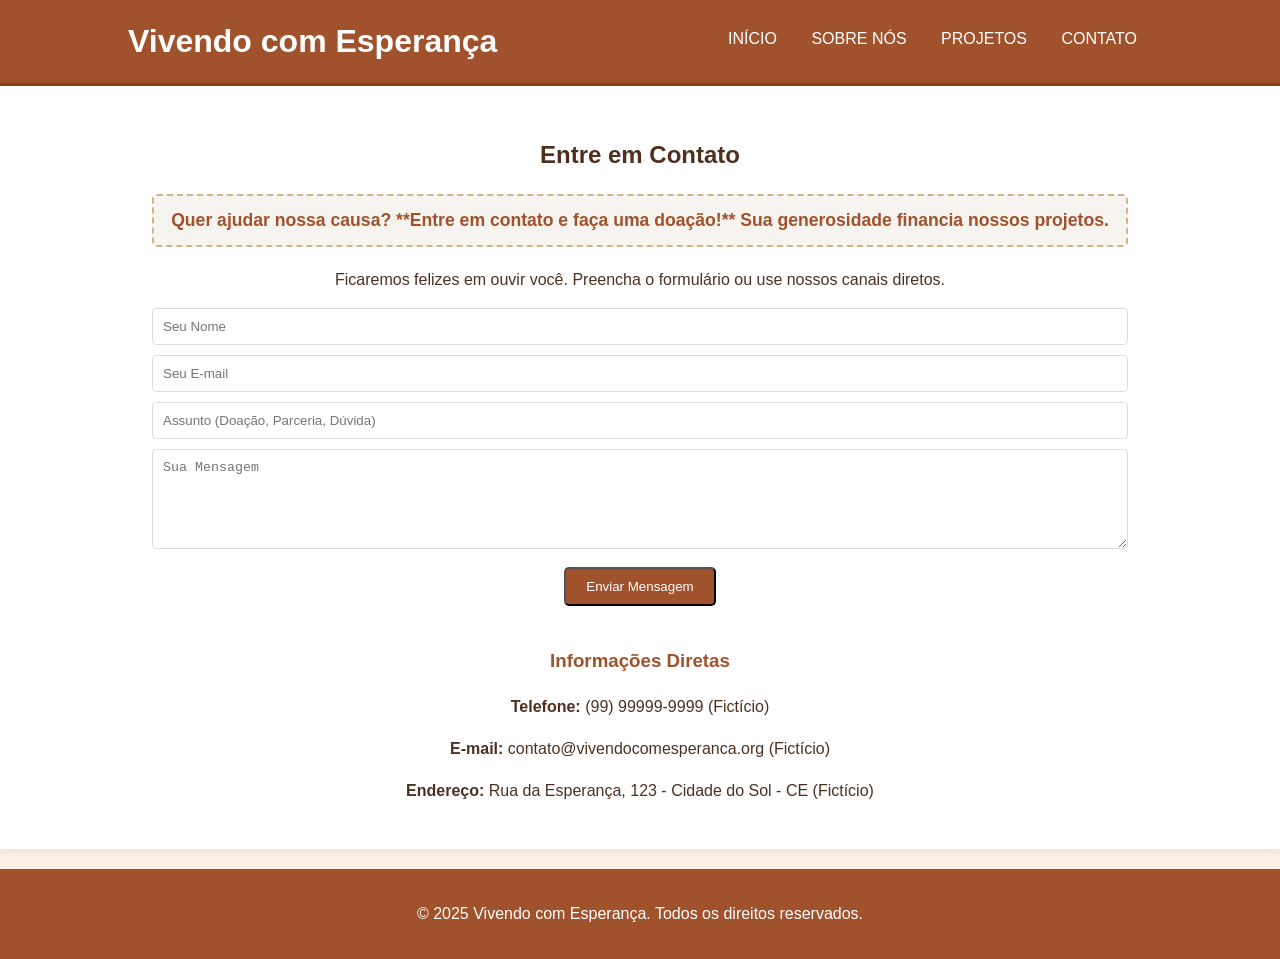
==== contato.html @ a7d502eb "Estrutura completa do site da ONG" ====
<!DOCTYPE html>
<html lang="pt-BR">
<head>
    <meta charset="UTF-8">
    <meta name="viewport" content="width=device-width, initial-scale=1.0">
    <title>Vivendo com Esperança - Contato</title> 
    <link rel="stylesheet" href="style.css">
</head>
<body>
    <header>
        <div class="container">
            <h1>Vivendo com Esperança</h1>
            <nav>
                <ul>
                    <li><a href="index.html">Início</a></li>
                    <li><a href="sobre.html">Sobre Nós</a></li>
                    <li><a href="projetos.html">Projetos</a></li>
                    <li><a href="contato.html">Contato</a></li>
                </ul>
            </nav>
        </div>
    </header>

    <main>
        <section id="contato" class="contact">
            <div class="container">
                <h2>Entre em Contato</h2>
                
                <p class="doacao-incentivo">Quer ajudar nossa causa? **Entre em contato e faça uma doação!** Sua generosidade financia nossos projetos.</p>
                
                <p>Ficaremos felizes em ouvir você. Preencha o formulário ou use nossos canais diretos.</p>
                
                <form>
                    <input type="text" placeholder="Seu Nome" required>
                    <input type="email" placeholder="Seu E-mail" required>
                    <input type="text" placeholder="Assunto (Doação, Parceria, Dúvida)" required>
                    <textarea placeholder="Sua Mensagem"></textarea>
                    <button type="submit" class="btn">Enviar Mensagem</button>
                </form>

                <div class="contact-info">
                    <h3>Informações Diretas</h3>
                    <p><strong>Telefone:</strong> (99) 99999-9999 (Fictício)</p>
                    <p><strong>E-mail:</strong> contato@vivendocomesperanca.org (Fictício)</p>
                    <p><strong>Endereço:</strong> Rua da Esperança, 123 - Cidade do Sol - CE (Fictício)</p>
                </div>
            </div>
        </section>
    </main>

    <footer>
        <div class="container">
            <p>&copy; 2025 Vivendo com Esperança. Todos os direitos reservados.</p>
        </div>
    </footer>
</body>
</html>
---- style.css ----
/* Variáveis para cores */
:root {
    /* Tons de Terra/Cerrado */
    --terra-primaria: #A0522D;       /* Marrom-Terra / Sienna - para destaque */
    --terra-secundaria: #D2B48C;     /* Marrom-Claro / Tan - para fundos ou hover */
    --terra-fundo: #FAF0E6;          /* Creme/Areia Suave - para fundo principal */
    --terra-texto: #4F301F;          /* Marrom Escuro - para texto */
    --branco: #ffffff;
}

body {
    font-family: Arial, sans-serif;
    margin: 0;
    line-height: 1.6;
    background-color: var(--terra-fundo);
    color: var(--terra-texto);
}

.container {
    width: 80%;
    margin: auto;
    overflow: hidden;
}

header {
    background: var(--terra-primaria); 
    color: var(--branco);
    padding: 1rem 0;
    border-bottom: 3px solid #8B4513; 
}

header h1 {
    float: left;
    margin: 0;
}

header nav {
    float: right;
    margin-top: 10px;
}

header ul {
    margin: 0;
    padding: 0;
    list-style: none;
}

header li {
    display: inline;
    padding: 0 15px;
}

header a {
    color: var(--branco);
    text-decoration: none;
    text-transform: uppercase;
    font-size: 16px;
}

header a:hover {
    color: var(--terra-secundaria); 
}

/* Seções */
section {
    padding: 40px 0;
    text-align: center;
}

.hero {
    /* Mantenha esta URL de placeholder ou substitua por uma imagem real de fundo com tons terrosos */
    background: url('https://via.placeholder.com/1500x500/A0522D/ffffff?text=Fundo+Cerrado+Esperança') no-repeat center center/cover;
    
    /* ALTERAÇÃO: Usando a cor marrom escuro da paleta */
    color: var(--terra-texto);
    
    min-height: 400px;
    display: flex;
    align-items: center;
    justify-content: center;
    flex-direction: column;
}
.hero h2 {
    font-size: 3rem;
    margin-bottom: 10px;
}

.hero p {
    font-size: 1.2rem;
    margin-bottom: 20px;
}

.btn {
    display: inline-block;
    color: var(--branco);
    background: var(--terra-primaria);
    padding: 10px 20px;
    text-decoration: none;
    border-radius: 5px;
    transition: background-color 0.3s ease;
}

.btn:hover {
    background: #8B4513; 
}

.about, .projects, .donate, .contact {
    background: var(--branco);
    margin-bottom: 20px;
    padding: 30px;
    box-shadow: 0 0 10px rgba(0,0,0,0.1);
}

/* --------------------------------- */
/* Estilo para a HOME (Texto de Impacto) */
/* --------------------------------- */
.impact-text {
    background-color: var(--terra-fundo); 
    padding: 60px 0;
    text-align: center;
    border-top: 5px solid var(--terra-secundaria);
}

.impact-text h2 {
    color: var(--terra-primaria);
    font-size: 2.2rem;
    margin-bottom: 25px;
}

.impact-text h3 {
    color: var(--terra-texto);
    font-style: italic;
    margin-top: 30px;
    font-size: 1.5rem;
}

.impact-text p {
    max-width: 800px;
    margin: 15px auto;
    line-height: 1.8;
}

/* --------------------------------- */
/* Estilo para SOBRE NÓS (MVV) */
/* --------------------------------- */
.mission-vision-values {
    max-width: 800px;
    margin: 30px auto;
    padding: 20px;
    background-color: var(--terra-fundo); 
    border-radius: 8px;
    text-align: left;
}

.mission-vision-values h3 {
    color: var(--terra-primaria);
    border-bottom: 2px solid #ddd;
    padding-bottom: 5px;
    margin-top: 25px;
    font-size: 1.5rem;
}

.mission-vision-values ul {
    list-style: none;
    padding: 0;
}

.mission-vision-values li {
    margin-bottom: 10px;
}

.value-highlight {
    font-weight: bold;
    color: var(--terra-texto);
}

/* --------------------------------- */
/* Estilo para PROJETOS */
/* --------------------------------- */
.project-item {
    background: var(--branco);
    padding: 20px;
    margin-bottom: 25px; 
    border-radius: 8px;
    box-shadow: 0 4px 6px rgba(0, 0, 0, 0.1);
    text-align: left;
    transition: transform 0.3s ease;
}

.project-item:hover {
    transform: translateY(-5px);
}

.project-item h3 {
    color: var(--terra-primaria);
    margin-top: 0;
    border-bottom: 1px solid #eee;
    padding-bottom: 10px;
}

/* Estilo para imagens dentro dos projetos */
.project-image {
    max-width: 100%; 
    height: auto;    
    display: block; 
    margin: 15px auto; 
    border-radius: 8px; 
    box-shadow: 0 2px 4px rgba(0, 0, 0, 0.1); 
}


/* --------------------------------- */
/* Estilo para CONTATO */
/* --------------------------------- */
form input[type="text"],
form input[type="email"],
form textarea {
    width: 100%;
    padding: 10px;
    margin-bottom: 10px;
    border: 1px solid #ddd;
    border-radius: 4px;
    box-sizing: border-box; 
}

form textarea {
    resize: vertical; 
    min-height: 100px;
}

.doacao-incentivo {
    font-size: 1.1rem;
    font-weight: bold;
    color: var(--terra-primaria); 
    padding: 10px;
    border: 2px dashed var(--terra-secundaria);
    margin: 20px 0;
    background-color: #f7f3ee; 
    border-radius: 5px;
}

.contact-info {
    margin-top: 40px;
    text-align: center;
}
.contact-info h3 {
    color: var(--terra-primaria);
}


footer {
    background: var(--terra-primaria);
    color: var(--branco);
    text-align: center;
    padding: 1rem 0;
    margin-top: 20px;
}
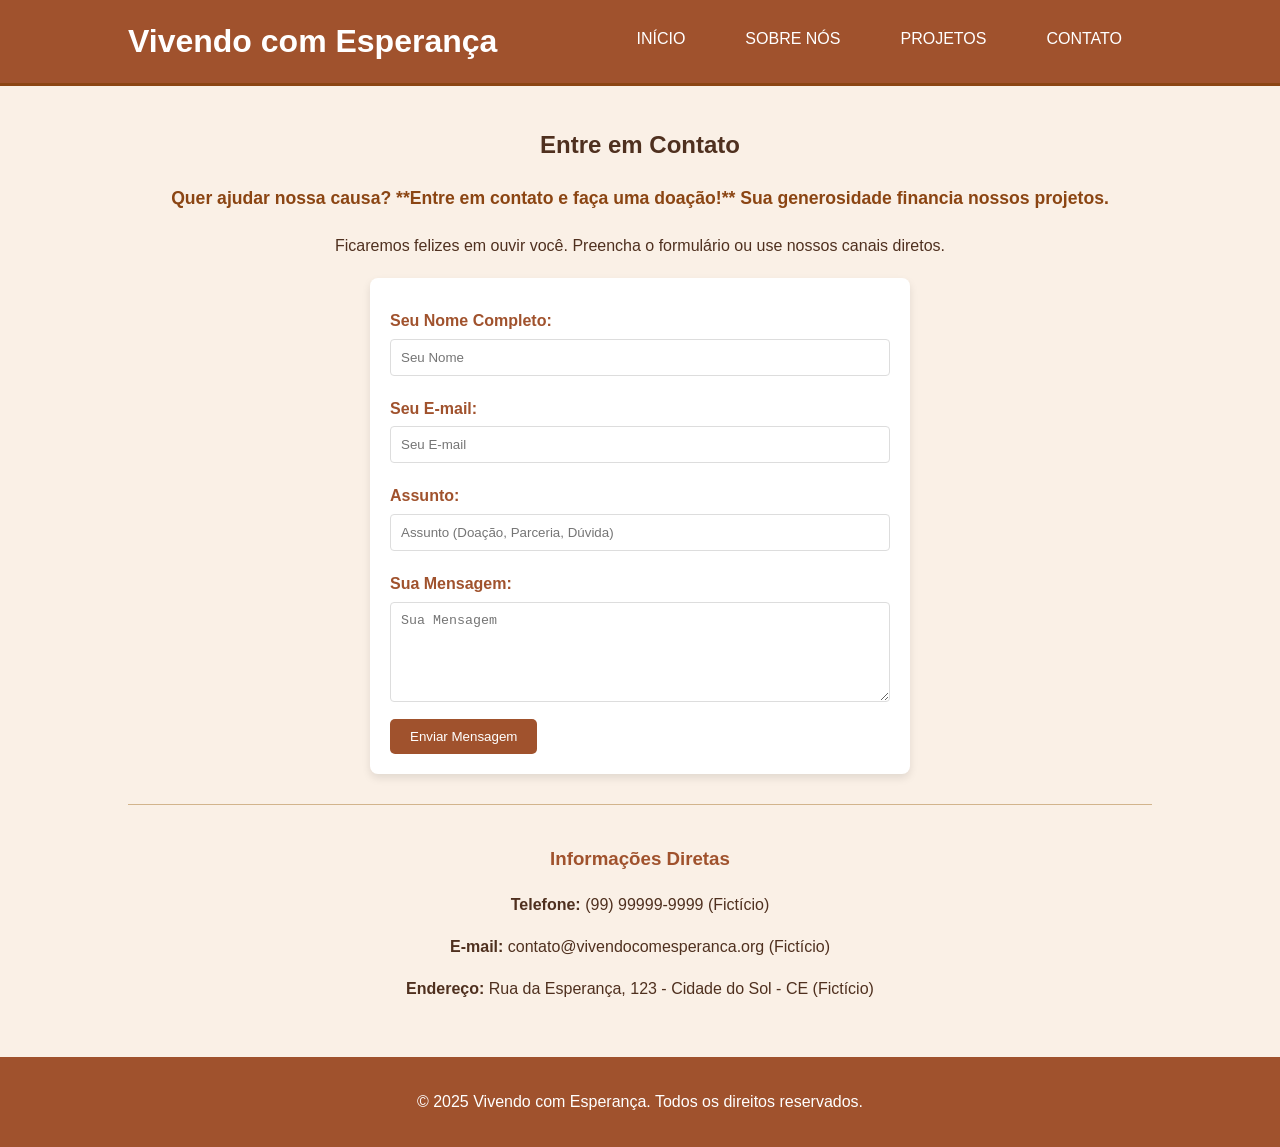
==== commit 617757be: "Atualiza site com novos arquivos" ====
--- a/contato.html
+++ b/contato.html
@@ -4,7 +4,7 @@
     <meta charset="UTF-8">
     <meta name="viewport" content="width=device-width, initial-scale=1.0">
     <title>Vivendo com Esperança - Contato</title> 
-    <link rel="stylesheet" href="style.css">
+    <link rel="stylesheet" href="css/style.css"> 
 </head>
 <body>
     <header>
@@ -21,7 +21,7 @@
         </div>
     </header>
 
-    <main>
+    <main id="app-content">
         <section id="contato" class="contact">
             <div class="container">
                 <h2>Entre em Contato</h2>
@@ -30,11 +30,19 @@
                 
                 <p>Ficaremos felizes em ouvir você. Preencha o formulário ou use nossos canais diretos.</p>
                 
-                <form>
-                    <input type="text" placeholder="Seu Nome" required>
-                    <input type="email" placeholder="Seu E-mail" required>
-                    <input type="text" placeholder="Assunto (Doação, Parceria, Dúvida)" required>
-                    <textarea placeholder="Sua Mensagem"></textarea>
+                <form id="contactForm">
+                    <label for="name">Seu Nome Completo:</label>
+                    <input type="text" id="name" placeholder="Seu Nome" name="name">
+                    
+                    <label for="email">Seu E-mail:</label>
+                    <input type="email" id="email" placeholder="Seu E-mail" name="email">
+                    
+                    <label for="subject">Assunto:</label>
+                    <input type="text" id="subject" placeholder="Assunto (Doação, Parceria, Dúvida)" name="subject">
+                    
+                    <label for="message">Sua Mensagem:</label>
+                    <textarea id="message" placeholder="Sua Mensagem" name="message"></textarea>
+                    
                     <button type="submit" class="btn">Enviar Mensagem</button>
                 </form>
 
@@ -53,5 +61,7 @@
             <p>&copy; 2025 Vivendo com Esperança. Todos os direitos reservados.</p>
         </div>
     </footer>
+    <script src="js/main.js"></script>
+    <script src="js/formValidation.js"></script>
 </body>
 </html>
--- a/css/style.css
+++ b/css/style.css
@@ -0,0 +1,325 @@
+/* Variáveis para cores */
+:root {
+    /* Tons de Terra/Cerrado */
+    --terra-primaria: #A0522D;       /* Marrom-Terra / Sienna - para destaque */
+    --terra-secundaria: #D2B48C;     /* Marrom-Claro / Tan - para fundos ou hover */
+    --terra-fundo: #FAF0E6;          /* Creme/Areia Suave - para fundo principal */
+    --terra-texto: #4F301F;          /* Marrom Escuro - para texto */
+    --branco: #ffffff;
+}
+
+body {
+    font-family: Arial, sans-serif;
+    margin: 0;
+    line-height: 1.6;
+    background-color: var(--terra-fundo);
+    color: var(--terra-texto);
+}
+
+.container {
+    width: 80%;
+    margin: auto;
+    overflow: hidden;
+}
+
+header {
+    background: var(--terra-primaria); 
+    color: var(--branco);
+    padding: 1rem 0;
+    border-bottom: 3px solid #8B4513; 
+}
+
+header h1 {
+    float: left;
+    margin: 0;
+}
+
+header nav {
+    float: right;
+    margin-top: 10px;
+}
+
+header ul {
+    margin: 0;
+    padding: 0;
+    list-style: none;
+}
+
+header li {
+    float: left;
+    display: inline;
+    padding: 0 20px 0 20px;
+}
+
+header a {
+    color: var(--branco);
+    text-decoration: none;
+    text-transform: uppercase;
+    font-size: 16px;
+    padding: 5px 10px;
+    border-radius: 5px;
+    transition: background-color 0.3s;
+}
+
+header a:hover {
+    background-color: #8B4513; /* Marrom um pouco mais escuro para hover */
+}
+
+/* Estilo para a seção principal de conteúdo */
+main {
+    padding: 20px 0;
+    min-height: 60vh; /* Garante que o main ocupe espaço suficiente */
+}
+
+/* --------------------------------- */
+/* Estilo para Hero Section (Página Inicial) */
+/* --------------------------------- */
+.hero {
+    background-color: var(--terra-secundaria);
+    color: var(--terra-texto);
+    padding: 80px 0;
+    text-align: center;
+    border-radius: 8px;
+    margin-bottom: 20px;
+}
+
+.hero h2 {
+    font-size: 2.5em;
+    margin-top: 0;
+    color: var(--terra-primaria);
+}
+
+.hero p {
+    font-size: 1.2em;
+    margin-bottom: 30px;
+}
+
+.btn {
+    display: inline-block;
+    color: var(--branco);
+    background-color: var(--terra-primaria);
+    padding: 10px 20px;
+    text-decoration: none;
+    border-radius: 5px;
+    transition: background-color 0.3s;
+    border: none;
+    cursor: pointer;
+}
+
+.btn:hover {
+    background-color: #8B4513;
+}
+
+/* Estilo para o texto de impacto */
+.impact-text h2 {
+    color: var(--terra-primaria);
+    border-bottom: 2px solid var(--terra-secundaria);
+    padding-bottom: 10px;
+}
+
+.impact-text h3 {
+    color: var(--terra-primaria);
+    margin-top: 30px;
+}
+
+
+/* --------------------------------- */
+/* Estilo para SOBRE NÓS */
+/* --------------------------------- */
+.about h2 {
+    color: var(--terra-primaria);
+    border-bottom: 2px solid var(--terra-secundaria);
+    padding-bottom: 10px;
+}
+
+.mission-vision-values {
+    margin-top: 30px;
+    padding: 20px;
+    background-color: #F8F4EE; /* Fundo mais claro para destaque */
+    border-radius: 8px;
+    border: 1px solid var(--terra-secundaria);
+}
+
+.mission-vision-values h3 {
+    color: var(--terra-primaria);
+    margin-top: 15px;
+    border-bottom: 1px dotted var(--terra-secundaria);
+    padding-bottom: 5px;
+}
+
+.value-highlight {
+    font-weight: bold;
+    color: #8B4513;
+}
+
+
+/* --------------------------------- */
+/* Estilo para PROJETOS */
+/* --------------------------------- */
+.projects h2 {
+    color: var(--terra-primaria);
+    border-bottom: 2px solid var(--terra-secundaria);
+    padding-bottom: 10px;
+}
+
+.project-item {
+    background-color: var(--branco);
+    margin-bottom: 20px;
+    padding: 20px;
+    border-radius: 8px;
+    box-shadow: 0 4px 6px rgba(0, 0, 0, 0.1);
+    text-align: left;
+    transition: transform 0.3s ease;
+}
+
+.project-item:hover {
+    transform: translateY(-5px);
+}
+
+.project-item h3 {
+    color: var(--terra-primaria);
+    margin-top: 0;
+    border-bottom: 1px solid #eee;
+    padding-bottom: 10px;
+}
+
+/* Estilo para imagens dentro dos projetos */
+.project-image {
+    max-width: 100%; 
+    height: auto;    
+    display: block; 
+    margin: 15px auto; 
+    border-radius: 8px; 
+    box-shadow: 0 2px 4px rgba(0, 0, 0, 0.1); 
+}
+
+
+/* --------------------------------- */
+/* Estilo para CONTATO */
+/* --------------------------------- */
+.contact {
+    text-align: center;
+}
+
+.doacao-incentivo {
+    font-size: 1.1em;
+    font-weight: bold;
+    color: #8B4513;
+    margin-bottom: 20px;
+}
+
+/* Centraliza o formulário */
+form {
+    max-width: 500px;
+    margin: 20px auto;
+    padding: 20px;
+    background-color: var(--branco);
+    border-radius: 8px;
+    box-shadow: 0 4px 8px rgba(0, 0, 0, 0.1);
+    text-align: left; /* Alinha labels à esquerda */
+}
+
+form label {
+    display: block;
+    margin-top: 10px;
+    margin-bottom: 5px;
+    font-weight: bold;
+    color: var(--terra-primaria);
+}
+
+form input[type="text"],
+form input[type="email"],
+form textarea {
+    width: 100%;
+    padding: 10px;
+    margin-bottom: 10px;
+    border: 1px solid #ddd;
+    border-radius: 4px;
+    box-sizing: border-box; 
+}
+
+form textarea {
+    resize: vertical;
+    min-height: 100px;
+}
+
+.contact-info {
+    margin-top: 30px;
+    padding-top: 20px;
+    border-top: 1px solid var(--terra-secundaria);
+}
+
+.contact-info h3 {
+    color: var(--terra-primaria);
+}
+
+
+/* --------------------------------- */
+/* Estilo para Rodapé */
+/* --------------------------------- */
+footer {
+    background: var(--terra-primaria);
+    color: var(--branco);
+    text-align: center;
+    padding: 1rem 0;
+    margin-top: 20px;
+}
+
+
+/* --------------------------------- */
+/* Responsividade */
+/* --------------------------------- */
+@media (max-width: 768px) {
+    .container {
+        width: 95%;
+    }
+
+    header h1, header nav, header li {
+        float: none;
+        text-align: center;
+        width: 100%;
+    }
+
+    header nav ul {
+        padding-top: 10px;
+    }
+
+    header li {
+        padding: 5px 0;
+    }
+
+    .hero {
+        padding: 40px 0;
+    }
+    
+    .project-item {
+        padding: 15px;
+    }
+}
+
+
+/* --------------------------------- */
+/* Estilos para Validação de Formulário (Entrega 3) e Acessibilidade (WCAG) */
+/* --------------------------------- */
+
+/* Acessibilidade: Garante que o elemento focado seja visível (WCAG) */
+a:focus, button:focus, input:focus, textarea:focus {
+    outline: 3px solid #FFD700; /* Destaque amarelo-ouro */
+    outline-offset: 2px;
+}
+
+/* Estilo para campos com erro de validação */
+.input-error { 
+    border: 2px solid red !important; /* Borda vermelha chamativa */
+    background-color: #ffeaea;
+}
+
+/* Estilo para mensagens de erro geradas pelo JS */
+.error-message { 
+    color: red; 
+    font-size: 0.9em; 
+    margin-top: -5px; /* Sobe um pouco para ficar perto do input */
+    margin-bottom: 15px;
+    text-align: left;
+    font-weight: bold;
+}
